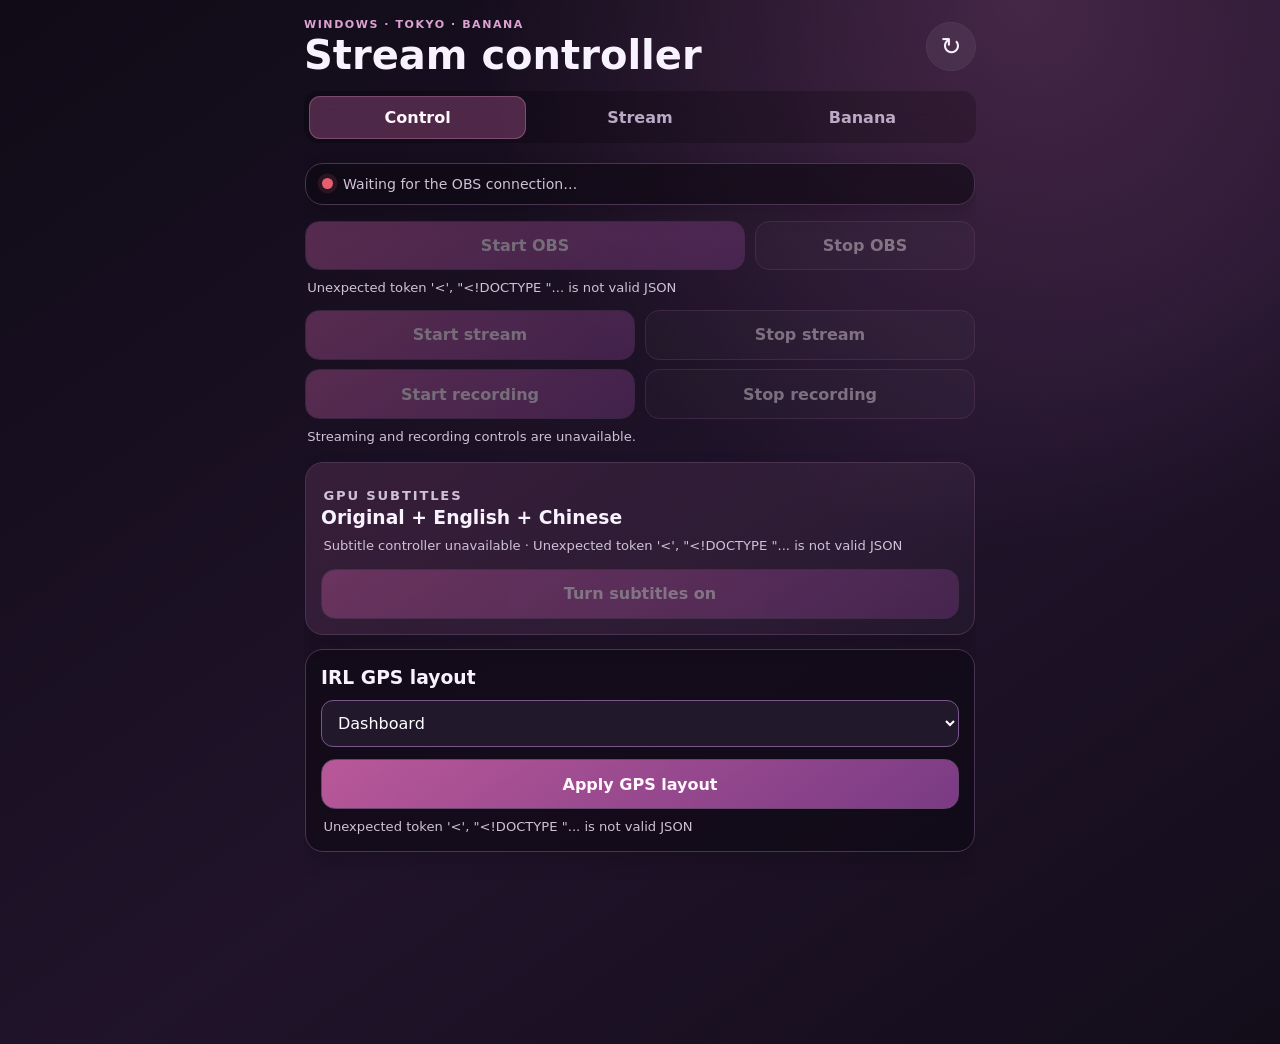
==== internal/obscontrol/index.html @ f5dab6d2 "Restore phone OBS controller for Windows and recover subtitle capture failures" ====
<!doctype html>
<html lang="en">
<head>
  <meta charset="utf-8">
  <meta name="viewport" content="width=device-width,initial-scale=1,viewport-fit=cover">
  <meta name="theme-color" content="#17111f">
  <title>IRL Stream Controller</title>
  <style>:root { color-scheme: dark; font-family: Inter, ui-sans-serif, system-ui, -apple-system, sans-serif; background:#100b17; color:#f8f2ff; }
* { box-sizing:border-box; }
body { margin:0; min-height:100vh; min-height:100dvh; background:radial-gradient(circle at 80% 0%,rgba(221,118,196,.22),transparent 34rem),linear-gradient(145deg,#100b17,#20132a 58%,#130d1a); }
button { font:inherit; }
main { width:min(100%,44rem); margin:0 auto; padding:max(1.1rem,env(safe-area-inset-top)) 1rem max(1.5rem,env(safe-area-inset-bottom)); }
.topbar,.card-heading { display:flex; align-items:center; justify-content:space-between; gap:1rem; }
.eyebrow { margin:0 0 .3rem; color:#dca3d1; font-size:.69rem; font-weight:850; letter-spacing:.14em; }
h1 { margin:0; font-size:clamp(1.7rem,7vw,2.5rem); line-height:1; }
h2 { margin:.12rem 0 .35rem; font-size:1.17rem; }
h3 { margin:.1rem 0 .28rem; font-size:.95rem; }
.icon { width:3.1rem; height:3.1rem; flex:none; border:1px solid #513759; border-radius:50%; background:rgba(255,255,255,.06); color:#f8f2ff; font-size:1.55rem; }
.page-tabs { display:grid; grid-template-columns:repeat(3,1fr); gap:.3rem; margin:1rem 0 .35rem; padding:.3rem; border-radius:.9rem; background:rgba(0,0,0,.2); position:sticky; top:max(.25rem,env(safe-area-inset-top)); z-index:5; backdrop-filter:blur(12px); }
.page-tab { min-height:2.65rem; border:0; border-radius:.7rem; background:transparent; color:#bba9c5; font-weight:800; touch-action:manipulation; }
.page-tab.selected { background:rgba(223,111,184,.3); color:#fff7fc; box-shadow:inset 0 0 0 1px rgba(240,166,215,.28); }
.page-viewport { width:100%; overflow:hidden; touch-action:pan-y; }
.page-track { display:flex; align-items:flex-start; width:100%; transition:transform .22s ease; }
.control-page { flex:0 0 100%; min-width:0; padding:.05rem; }
.control-page[aria-hidden="true"] { visibility:hidden; }
.status,.card,.monitor-card { border:1px solid #4a3451; border-radius:1.12rem; background:rgba(12,8,17,.6); box-shadow:0 .55rem 1.25rem rgba(0,0,0,.16); }
.status { display:flex; align-items:center; gap:.65rem; margin:.8rem 0 1rem; padding:.75rem 1rem; color:#cfc2d6; font-size:.88rem; }
.dot,.path-dot,.mini-dot { display:inline-block; flex:none; border-radius:50%; background:#e85e71; box-shadow:0 0 0 .28rem rgba(232,94,113,.13); }
.dot { width:.68rem; height:.68rem; }.path-dot { width:.9rem; height:.9rem; }.mini-dot { width:.63rem; height:.63rem; }
.dot.online,.path-dot.online,.mini-dot.online { background:#58d596; box-shadow:0 0 0 .28rem rgba(88,213,150,.13); }
.dot.unknown,.path-dot.unknown,.mini-dot.unknown { background:#8f8198; box-shadow:0 0 0 .28rem rgba(143,129,152,.12); }
.obs-controls { margin:0 0 1rem; }
.obs-actions { display:grid; grid-template-columns:2fr 1fr; gap:.6rem; }
.output-actions { display:grid; grid-template-columns:1fr 1fr; gap:.6rem; margin-top:.8rem; }
.action-button,.recovery-actions button { min-height:3.1rem; padding:.7rem .9rem; border:1px solid #69466f; border-radius:.88rem; color:#fff7fc; font-weight:800; touch-action:manipulation; }
.action-button.start { background:linear-gradient(145deg,#b95899,#793b84); }
.action-button.quiet,.recovery-actions button { background:rgba(255,255,255,.055); }
.action-button:disabled,.recovery-actions button:disabled { opacity:.4; }
.obs-controls p,.card p,.monitor-card p { color:#cfc2d6; font-size:.82rem; line-height:1.4; margin:.55rem .15rem 0; }
.obs-controls p:empty,#recovery-result:empty { display:none; }
.card { margin:0 0 .9rem; padding:.95rem; overflow:hidden; }
.subtitle-card { display:grid; gap:.85rem; background:linear-gradient(145deg,rgba(223,111,184,.15),rgba(255,255,255,.025)); }
.speedify-card { display:grid; gap:.85rem; background:linear-gradient(145deg,rgba(72,168,223,.14),rgba(255,255,255,.025)); }
.subtitle-mode { display:grid; grid-template-columns:1fr 1fr; gap:.45rem; padding:.28rem; border-radius:.86rem; background:rgba(0,0,0,.2); }
.subtitle-mode button { min-height:2.6rem; border:0; border-radius:.68rem; background:transparent; color:#bba9c5; font-weight:800; }
.subtitle-mode button.selected { background:rgba(223,111,184,.3); color:#fff7fc; box-shadow:inset 0 0 0 1px rgba(240,166,215,.28); }
.scenes { display:grid; grid-template-columns:repeat(2,minmax(0,1fr)); gap:.7rem; }
.scene { min-height:5.8rem; padding:.9rem; border:1px solid #4a3451; border-radius:1.08rem; background:linear-gradient(145deg,rgba(255,255,255,.08),rgba(255,255,255,.025)); color:#f8f2ff; text-align:left; box-shadow:0 .45rem 1.1rem rgba(0,0,0,.16); touch-action:manipulation; }
.scene:active { transform:scale(.975); }.scene span { display:block; font-size:.95rem; font-weight:750; line-height:1.2; overflow-wrap:anywhere; }.scene small { display:block; margin-top:.5rem; color:#ae9bb8; font-size:.7rem; }
.scene.current { border-color:#f0a6d7; background:linear-gradient(145deg,rgba(223,111,184,.38),rgba(117,67,136,.2)); }.scene.current small { color:#ffd9f2; }.scene[disabled] { opacity:.55; }
.stream-page,.banana-page { padding-top:.8rem; }
.card-heading small { color:#ae9bb8; font-size:.7rem; text-align:right; }
.platform-grid { display:grid; grid-template-columns:repeat(3,1fr); gap:.5rem; margin-top:.8rem; }
.platform-card { display:grid; grid-template-columns:auto 1fr; align-items:center; gap:.55rem; min-width:0; padding:.72rem .65rem; border:1px solid #3a293f; border-radius:.9rem; background:rgba(255,255,255,.025); }
.platform-card strong { font-size:.82rem; overflow:hidden; text-overflow:ellipsis; }.platform-card small { grid-column:2; margin-top:-.35rem; color:#ae9bb8; font-size:.66rem; }
.platform-card.twitch { border-top-color:#9146ff; }.platform-card.kick { border-top-color:#53fc18; }.platform-card.youtube { border-top-color:#ff284f; }
.path-ribbon { display:grid; grid-template-columns:1fr auto 1fr auto 1fr; align-items:center; gap:.25rem; margin-top:.75rem; padding:.66rem .75rem; border-radius:.82rem; background:rgba(0,0,0,.18); color:#8f8198; }
.path-ribbon div { display:flex; justify-content:center; align-items:center; gap:.42rem; color:#cfc2d6; }.path-ribbon small { font-size:.66rem; }
.state-pill { flex:none; padding:.3rem .55rem; border:1px solid #58405f; border-radius:999px; color:#cfc2d6; background:rgba(255,255,255,.05); font-size:.67rem; font-weight:800; }
.state-pill.online { color:#a5f3cd; border-color:#376d56; background:rgba(88,213,150,.12); }
.viewer-shell { position:relative; width:100%; aspect-ratio:16/9; margin-top:.75rem; overflow:hidden; border:1px solid #3a293f; border-radius:.85rem; background:#09070c; }
.viewer-shell iframe { width:100%; height:100%; border:0; background:#09070c; }.card-note { color:#ae9bb8!important; font-size:.73rem!important; }
.phone-chat { padding:0; }.phone-chat .card-heading { padding:.85rem .95rem .55rem; }.chat-feed { max-height:24rem; overflow-y:auto; padding:0 .75rem .75rem; overscroll-behavior:contain; }
.chat-feed>p { margin:0; padding:1.15rem; color:#ae9bb8; text-align:center; }.chat-message { padding:.7rem .2rem; border-top:1px solid #3a293f; }.chat-identity { display:flex; align-items:center; gap:.5rem; min-width:0; }.chat-identity strong { overflow:hidden; font-size:.84rem; text-overflow:ellipsis; white-space:nowrap; }
.chat-platform { flex:none; padding:.16rem .36rem; border-radius:.34rem; background:#596477; color:white; font-size:.55rem; font-weight:900; text-transform:uppercase; }.chat-platform.twitch { background:#9146ff; }.chat-platform.kick { background:#53fc18; color:#081008; }.chat-platform.youtube { background:#ff0033; }.chat-message p { margin:.32rem 0 0; font-size:.81rem; overflow-wrap:anywhere; }
.monitor-grid { display:grid; grid-template-columns:1fr 1fr; gap:.65rem; margin-bottom:.9rem; }
.monitor-card { display:grid; grid-template-columns:auto 1fr; align-items:start; gap:.75rem; min-width:0; padding:.85rem; }.monitor-card .path-dot { margin-top:.2rem; }.monitor-card .eyebrow { font-size:.58rem; }.monitor-card p:not(.eyebrow) { margin:0; color:#ae9bb8; font-size:.72rem; overflow-wrap:anywhere; }
.recovery-card { display:grid; gap:.8rem; }.recovery-actions { display:grid; grid-template-columns:1fr 1fr; gap:.55rem; }.recovery-actions button { min-height:2.8rem; font-size:.76rem; }
@media (min-width:38rem) { .scenes { grid-template-columns:repeat(3,minmax(0,1fr)); } }
@media (max-width:23rem) { main { padding-left:.65rem; padding-right:.65rem; }.platform-card { grid-template-columns:1fr; text-align:center; }.platform-card .path-dot { margin:auto; }.platform-card small { grid-column:1; margin:0; }.monitor-grid { grid-template-columns:1fr; } }
@media (prefers-reduced-motion:reduce) { .page-track { transition:none; } }

[hidden]{display:none!important}.login{margin:16px}.login input{width:100%;padding:12px;box-sizing:border-box;background:#21182b;color:#fff;border:1px solid #79568c;border-radius:12px}.feed-placeholder{display:grid;place-items:center;min-height:180px;color:#bba9c5}.topbar{flex-wrap:wrap}.disconnect{font:inherit;font-size:12px;padding:8px;border-radius:12px;border:1px solid #79568c;background:#38233e;color:#efdfef;margin-left:auto}.gps-card select{display:block;width:100%;margin:12px 0;padding:12px;border-radius:12px;border:1px solid #79568c;background:#21182b;color:#fff;font:inherit}.gps-card button{width:100%}</style>
</head>
<body>
  <main>
    <header class="topbar">
      <div><p class="eyebrow">WINDOWS · TOKYO · BANANA</p><h1>Stream controller</h1></div>
      <button id="refresh" class="icon" type="button" aria-label="Refresh current page">↻</button>
    </header>
    <nav class="page-tabs" aria-label="Controller pages">
      <button class="page-tab selected" data-page="controls" type="button" aria-current="page">Control</button>
      <button class="page-tab" data-page="stream" type="button">Stream</button>
      <button class="page-tab" data-page="banana" type="button">Banana</button>
    </nav>
    <div id="page-viewport" class="page-viewport">
      <div id="page-track" class="page-track">
        <section class="control-page" data-page-panel="controls" aria-label="OBS controls">
          <section class="status" aria-live="polite"><span id="dot" class="dot"></span><span id="status">Connecting…</span></section>
          <section class="obs-controls" aria-label="OBS application">
            <div class="obs-actions">
              <button id="obs-start" class="action-button start" type="button" disabled>Start OBS</button>
              <button id="obs-stop" class="action-button quiet" type="button" disabled>Stop OBS</button>
            </div>
            <p id="obs-state" aria-live="polite">Checking OBS…</p><p id="obs-action-result" role="status"></p>
            <div class="output-actions" aria-label="Streaming and recording">
              <button id="stream-start" class="action-button start" type="button" disabled>Start stream</button>
              <button id="stream-stop" class="action-button quiet" type="button" disabled>Stop stream</button>
              <button id="record-start" class="action-button start" type="button" disabled>Start recording</button>
              <button id="record-stop" class="action-button quiet" type="button" disabled>Stop recording</button>
            </div>
            <p id="output-state" aria-live="polite">Start OBS to control streaming and recording.</p><p id="output-action-result" role="status"></p>
          </section>
          <section class="card subtitle-card" aria-labelledby="subtitle-title">
            <div><p class="eyebrow">GPU SUBTITLES</p><h2 id="subtitle-title">Original + English + Chinese</h2><p id="subtitle-status">Checking subtitle worker…</p></div>

            <button id="subtitle-toggle" class="action-button start" type="button">Turn subtitles on</button>
          </section>
          <section class="card gps-card"><h2>IRL GPS layout</h2><select id="gps-layout"><option>Dashboard</option><option>Minimal</option><option>Full</option><option>Off</option></select><button id="gps-apply" class="action-button start">Apply GPS layout</button><p id="gps-status"></p></section>
          <section id="scenes" class="scenes" aria-label="OBS scenes"></section>
        </section>

        <section class="control-page stream-page" data-page-panel="stream" aria-label="Stream information and chat" aria-hidden="true">
          <section class="card stream-overview" aria-labelledby="platform-title">
            <header class="card-heading">
              <div><p class="eyebrow">TOKYO OUTPUTS</p><h2 id="platform-title">Platform relays</h2></div><small id="stream-updated">Checking…</small>
            </header>
            <div class="platform-grid">
              <div class="platform-card twitch"><span id="platform-twitch-dot" class="path-dot"></span><strong>Twitch</strong><small id="platform-twitch-state">Unknown</small></div>
              <div class="platform-card kick"><span id="platform-kick-dot" class="path-dot"></span><strong>Kick</strong><small id="platform-kick-state">Unknown</small></div>
              <div class="platform-card youtube"><span id="platform-youtube-dot" class="path-dot"></span><strong>YouTube</strong><small id="platform-youtube-state">Unknown</small></div>
            </div>
            <div class="path-ribbon" aria-label="Essential stream path">
              <div><span id="path-camera-dot" class="mini-dot"></span><small>Camera</small></div><span>›</span>
              <div><span id="path-bond-dot" class="mini-dot"></span><small>Bond</small></div><span>›</span>
              <div><span id="path-tokyo-dot" class="mini-dot"></span><small>Tokyo</small></div>
            </div>
          </section>
          <section class="card viewer-card" aria-labelledby="viewer-title">
            <header class="card-heading">
              <div><p class="eyebrow">TOKYO RETURN VIEW</p><h2 id="viewer-title">What Tokyo receives</h2></div><span id="viewer-state" class="state-pill">Not ready yet</span>
            </header>
            <div class="viewer-shell feed-placeholder">Live feed — not ready yet</div></section>
          <section class="card phone-chat" aria-labelledby="chat-title">
            <header class="card-heading"><div><p class="eyebrow">STREAMCHAT</p><h2 id="chat-title">Live chat</h2></div><small id="chat-status">Connecting…</small></header>
            <div id="chat-feed" class="chat-feed" aria-live="polite"><p id="chat-placeholder">Waiting for chat…</p></div>
          </section>
        </section>

        <section class="control-page banana-page" data-page-panel="banana" aria-label="Banana IRL router" aria-hidden="true">
          <section class="card banana-summary">
            <header class="card-heading"><div><p class="eyebrow">FIELD ROUTER</p><h2>Banana IRL</h2></div><span id="banana-overall" class="state-pill">Checking</span></header>
            <p id="banana-summary-text" class="card-note">Looking for the router over WireGuard…</p>
          </section>
          <section class="monitor-grid" aria-label="Banana path details">
            <article class="monitor-card"><span id="banana-camera-dot" class="path-dot"></span><div><p class="eyebrow">CAMERA</p><h3>GoPro input</h3><p id="banana-camera-state">Unknown</p></div></article>
            <article class="monitor-card"><span id="banana-redmi-dot" class="path-dot"></span><div><p class="eyebrow">SIM 1 · CHUNGHWA</p><h3>Redmi hotspot</h3><p id="banana-redmi-state">Unknown</p></div></article>
            <article class="monitor-card"><span id="banana-ryoko-dot" class="path-dot"></span><div><p class="eyebrow">SIM 2 · TAIWAN MOBILE</p><h3>Ryoko modem</h3><p id="banana-ryoko-state">Unknown</p></div></article>
            <article class="monitor-card"><span id="banana-speedify-dot" class="path-dot"></span><div><p class="eyebrow">BONDED PATH</p><h3>Speedify</h3><p id="banana-speedify-state">Unknown</p></div></article>
            <article class="monitor-card"><span id="banana-wireguard-dot" class="path-dot"></span><div><p class="eyebrow">PRIVATE TUNNEL</p><h3>WireGuard</h3><p id="banana-wireguard-state">Unknown</p></div></article>
            <article class="monitor-card"><span id="banana-tokyo-dot" class="path-dot"></span><div><p class="eyebrow">RECEIVER</p><h3>Tokyo path</h3><p id="banana-tokyo-state">Unknown</p></div></article>
          </section>
          <section class="card recovery-card" aria-labelledby="recovery-title">
            <div><p class="eyebrow">BOUNDED RECOVERY</p><h2 id="recovery-title">Safe actions</h2><p class="card-note">These actions repair one path component. They do not reboot the router or start a stream.</p></div>
            <div class="recovery-actions">
              <button data-recovery="refresh-links" type="button">Refresh links</button><button data-recovery="restart-speedify" type="button">Restart Speedify</button>
              <button data-recovery="restart-wireguard" type="button">Restart WireGuard</button><button data-recovery="reapply-routing" type="button">Reapply routing</button>
            </div>
            <p id="recovery-result" role="status"></p>
          </section>
        </section>
      </div>
    </div>
  </main>
  <template id="scene-template"><button class="scene" type="button"><span></span><small>Tap to switch</small></button></template>
  <script>async function controllerFetch(path, options={}) {
 return fetch('/obs/phone'+path, {...options,headers:{...options.headers,'X-OBS-Control':'1'},cache:'no-store'});
}
const $ = selector => document.querySelector(selector);
const scenesElement = $('#scenes');
const statusElement = $('#status');
const dotElement = $('#dot');
const template = $('#scene-template');
const refreshButton = $('#refresh');
const subtitleStatus = $('#subtitle-status');
const subtitleToggle = $('#subtitle-toggle');
const subtitleModes = [...document.querySelectorAll('[data-mode]')];
const speedifyStatus = $('#speedify-status');
const speedifyToggle = $('#speedify-toggle');
const obsStart = $('#obs-start');
const obsStop = $('#obs-stop');
const obsState = $('#obs-state');
const obsResult = $('#obs-action-result');
const streamStart = $('#stream-start');
const streamStop = $('#stream-stop');
const recordStart = $('#record-start');
const recordStop = $('#record-stop');
const outputState = $('#output-state');
const outputResult = $('#output-action-result');
const chatFeed = $('#chat-feed');
const chatStatus = $('#chat-status');
const chatPlaceholder = $('#chat-placeholder');
const pageViewport = $('#page-viewport');
const pageTrack = $('#page-track');
const pageTabs = [...document.querySelectorAll('[data-page]')];
const pagePanels = [...document.querySelectorAll('[data-page-panel]')];

const viewerState = $('#viewer-state');
const recoveryButtons = [...document.querySelectorAll('[data-recovery]')];
const pageOrder = ['controls', 'stream', 'banana'];
let activePage = 'controls';
let swipeStartX = 0;
let swipeStartY = 0;
let switching = false;
let changingSubtitles = false;
let changingSpeedify = false;
let speedifyConnected = false;
let subtitleState = 'idle';
let changingOBS = false;
let obsProcessState = 'unknown';
let changingOutput = false;
let streamLoading = false;
let bananaLoading = false;
let chatLoading = false;
let renderedChatSignature = null;

function setLiveDot(element, online, unknown = false) {
  element.classList.toggle('online', online === true);
  element.classList.toggle('unknown', unknown);
}

function friendlyState(value) {
  const text = String(value || 'unknown').replaceAll('_', ' ');
  return text.charAt(0).toUpperCase() + text.slice(1);
}

function selectPage(page) {
  const index = pageOrder.indexOf(page);
  if (index < 0) return;
  activePage = page;
  pageTrack.style.transform = `translateX(-${index * 100}%)`;
  for (const tab of pageTabs) {
    const selected = tab.dataset.page === page;
    tab.classList.toggle('selected', selected);
    if (selected) tab.setAttribute('aria-current', 'page'); else tab.removeAttribute('aria-current');
  }
  for (const panel of pagePanels) panel.setAttribute('aria-hidden', String(panel.dataset.pagePanel !== page));
  if (page === 'stream') {
    loadStreamStatus();
    loadChat();

  }
  if (page === 'banana') loadBananaStatus();
}

function renderChat(messages) {
  const visible = (Array.isArray(messages) ? messages : [])
    .filter(message => message && message.id && !['moderation', 'system'].includes(message.event_type))
    .filter(message => !['botrix', 'kickbot'].includes((message.author_display_name || '').trim().toLowerCase()))
    .slice(0, 30).reverse();
  const signature = visible.map(message => message.id).join('\n');
  if (signature === renderedChatSignature) return;
  renderedChatSignature = signature;
  if (!visible.length) {
    chatFeed.replaceChildren(chatPlaceholder);
    chatPlaceholder.textContent = 'Waiting for the first message.';
    chatStatus.textContent = 'Connected';
    return;
  }
  const fragment = document.createDocumentFragment();
  for (const message of visible) {
    const row = document.createElement('article');
    const identity = document.createElement('div');
    const platform = document.createElement('span');
    const author = document.createElement('strong');
    const text = document.createElement('p');
    row.className = 'chat-message'; identity.className = 'chat-identity';
    platform.className = `chat-platform ${message.platform || 'chat'}`;
    platform.textContent = message.platform || 'chat';
    author.textContent = message.author_display_name || 'Someone';
    text.textContent = message.text || '';
    identity.append(platform, author); row.append(identity, text); fragment.append(row);
  }
  chatFeed.replaceChildren(fragment); chatFeed.scrollTop = chatFeed.scrollHeight;
  chatStatus.textContent = `${visible.length} recent`;
}

async function loadChat() {
  if (chatLoading || document.hidden || activePage !== 'stream') return;
  chatLoading = true;
  try {
    const response = await controllerFetch('/api/chat', { cache: 'no-store' });
    const data = await response.json();
    if (!response.ok) throw new Error(data.error || 'Chat unavailable');
    renderChat(data.recent_chat);
  } catch (error) {
    chatStatus.textContent = 'Unavailable';
    if (!renderedChatSignature) chatPlaceholder.textContent = error.message;
  } finally { chatLoading = false; }
}

function updatePlatform(name, status) {
  const dot = $(`#platform-${name}-dot`);
  const label = $(`#platform-${name}-state`);
  setLiveDot(dot, status?.online, !status || status.state === 'unknown');
  if (!status || status.state === 'unknown') label.textContent = 'Unknown';
  else if (!status.enabled) label.textContent = 'Disabled';
  else label.textContent = status.online ? 'Sending' : friendlyState(status.state);
}

async function loadStreamStatus() {
  if (streamLoading || document.hidden || activePage !== 'stream') return;
  streamLoading = true;
  try {
    const [streamResponse, bananaResponse] = await Promise.all([
      controllerFetch('/api/monitor/stream', { cache: 'no-store' }),
      controllerFetch('/api/monitor/banana', { cache: 'no-store' }),
    ]);
    const stream = await streamResponse.json();
    const banana = await bananaResponse.json();
    for (const name of ['twitch', 'kick', 'youtube']) updatePlatform(name, stream.platforms?.[name]);
    const status = banana.status;
    setLiveDot($('#path-camera-dot'), status?.camera?.online, !banana.reachable);
    setLiveDot($('#path-bond-dot'), status?.speedify?.online, !banana.reachable);
    setLiveDot($('#path-tokyo-dot'), stream.tokyo_input_ready, !stream.tokyo_reachable);
    viewerState.textContent = 'Not ready yet';

    $('#stream-updated').textContent = `Updated ${new Date().toLocaleTimeString([], {hour:'2-digit', minute:'2-digit', second:'2-digit'})}`;
  } catch (error) {
    for (const name of ['twitch', 'kick', 'youtube']) updatePlatform(name, null);
    $('#stream-updated').textContent = 'Unavailable';

  } finally { streamLoading = false; }
}

function updateBananaItem(name, item) {
  const dot = $(`#banana-${name}-dot`);
  const label = $(`#banana-${name}-state`);
  setLiveDot(dot, item?.online, !item);
  if (!item) { label.textContent = 'No data'; return; }
  const details = [friendlyState(item.state)];
  if (typeof item.signal_dbm === 'number') details.push(`${item.signal_dbm} dBm`);
  if (item.speedify) details.push('bonded');
  if (item.message) details.push(item.message);
  label.textContent = details.join(' · ');
}

async function loadBananaStatus() {
  if (bananaLoading || document.hidden || !['banana', 'stream'].includes(activePage)) return;
  bananaLoading = true;
  try {
    const response = await controllerFetch('/api/monitor/banana', { cache: 'no-store' });
    const data = await response.json();
    if (!data.reachable || !data.status) throw new Error(data.error || 'Banana is unavailable');
    const status = data.status;
    $('#banana-overall').textContent = 'Online'; $('#banana-overall').classList.add('online');
    const uptime = status.uptime_seconds ? ` · uptime ${Math.floor(status.uptime_seconds / 3600)}h ${Math.floor(status.uptime_seconds % 3600 / 60)}m` : '';
    $('#banana-summary-text').textContent = `${status.hostname || 'banana-irl'} is reachable over WireGuard${uptime}.`;
    updateBananaItem('camera', status.camera);
    updateBananaItem('redmi', status.links?.redmi);
    updateBananaItem('ryoko', status.links?.ryoko);
    updateBananaItem('speedify', status.speedify);
    updateBananaItem('wireguard', status.wireguard);
    updateBananaItem('tokyo', status.tokyo_receiver);
    for (const button of recoveryButtons) button.disabled = false;
  } catch (error) {
    $('#banana-overall').textContent = 'Offline'; $('#banana-overall').classList.remove('online');
    $('#banana-summary-text').textContent = error.message;
    for (const name of ['camera', 'redmi', 'ryoko', 'speedify', 'wireguard', 'tokyo']) updateBananaItem(name, null);
    for (const button of recoveryButtons) button.disabled = true;
  } finally { bananaLoading = false; }
}

async function recoverBanana(action) {
  const button = recoveryButtons.find(item => item.dataset.recovery === action);
  if (!button || button.disabled) return;
  if (!window.confirm(`${button.textContent}? This affects only the selected Banana IRL component.`)) return;
  for (const item of recoveryButtons) item.disabled = true;
  $('#recovery-result').textContent = `${button.textContent}…`;
  try {
    const response = await controllerFetch(`/api/monitor/banana/recover/${action}`, { method: 'POST', headers: {'X-OBS-Control': '1'} });
    const data = await response.json();
    if (!response.ok) throw new Error(data.error || 'Recovery failed');
    $('#recovery-result').textContent = data.message || 'Recovery requested.';
    setTimeout(loadBananaStatus, 1500);
  } catch (error) { $('#recovery-result').textContent = error.message; }
  finally { for (const item of recoveryButtons) item.disabled = false; }
}

async function loadOBSStatus() {
  try {
    const response = await controllerFetch('/api/obs', { cache: 'no-store' }); const data = await response.json();
    if (!response.ok) throw new Error(data.error || 'Status unavailable');
    obsProcessState = data.state; obsState.textContent = data.message;
    obsStart.disabled = changingOBS || data.state !== 'stopped'; obsStop.disabled = changingOBS || data.state !== 'running';
    if (data.state === 'running') await loadOutputStatus(); else disableOutputControls('Start OBS to control streaming and recording.');
  } catch (error) {
    obsState.textContent = error.message; obsStart.disabled = obsStop.disabled = true;
    disableOutputControls('Streaming and recording controls are unavailable.');
  }
}

function disableOutputControls(message) {
  for (const button of [streamStart, streamStop, recordStart, recordStop]) button.disabled = true;
  outputState.textContent = message;
}

async function loadOutputStatus() {
  if (changingOutput || obsProcessState !== 'running') return;
  try {
    const response = await controllerFetch('/api/outputs', { cache: 'no-store' }); const data = await response.json();
    if (!response.ok || !data.available) throw new Error(data.error || 'Output status unavailable');
    streamStart.disabled = data.streaming; streamStop.disabled = !data.streaming; recordStart.disabled = data.recording; recordStop.disabled = !data.recording;
    outputState.textContent = `${data.streaming ? 'Streaming is live' : 'Stream is off'} · ${data.recording ? (data.recording_paused ? 'Recording is paused' : 'Recording is active') : 'Recording is off'}`;
  } catch (error) { disableOutputControls(error.message); }
}

async function controlOutput(kind, action) {
  if (changingOutput || obsProcessState !== 'running') return;
  const label = kind === 'stream' ? 'stream' : 'recording';
  if (!window.confirm(`${action === 'start' ? 'Start' : 'Stop'} the ${label}?`)) return;
  changingOutput = true; for (const button of [streamStart, streamStop, recordStart, recordStop]) button.disabled = true;
  outputResult.textContent = `${action === 'start' ? 'Starting' : 'Stopping'} ${label}…`;
  try {
    const response = await controllerFetch(`/api/outputs/${kind}/${action}`, {method:'POST', headers:{'X-OBS-Control':'1'}}); const data = await response.json();
    if (!response.ok) throw new Error(data.error || 'OBS output action failed'); outputResult.textContent = data.message;
  } catch (error) { outputResult.textContent = error.message; }
  finally { changingOutput = false; await loadOutputStatus(); }
}

async function controlOBS(action) {
  if (changingOBS) return;
  if (action === 'stop' && !window.confirm('Close OBS on Windows? Active streaming or recording will block this.')) return;
  changingOBS = true; obsStart.disabled = obsStop.disabled = true;
  obsResult.textContent = action === 'start' ? 'Opening OBS…' : 'Checking outputs before closing…';
  try {
    const response = await controllerFetch(`/api/obs/${action}`, {method:'POST', headers:{'X-OBS-Control':'1'}}); const data = await response.json();
    if (!response.ok) throw new Error(data.error || 'OBS action failed'); obsResult.textContent = data.message;
  } catch (error) { obsResult.textContent = error.message; }
  finally { changingOBS = false; await loadOBSStatus(); await loadScenes(); }
}

function setStatus(text, online) { statusElement.textContent = text; dotElement.classList.toggle('online', online); }
async function loadScenes({quiet = false} = {}) {
  try {
    const response = await controllerFetch('/api/scenes', {cache:'no-store'}); const data = await response.json();
    if (!response.ok) throw new Error(data.detail || data.error || 'OBS unavailable');
    renderScenes(data.scenes, data.current); setStatus(`Live scene: ${data.current}`, true);
  } catch (error) {
    if (!quiet) scenesElement.replaceChildren();
    setStatus(obsProcessState === 'stopped' ? 'OBS is closed · ready to start' : 'Waiting for the OBS connection…', false);
  }
}

function renderScenes(scenes, current) {
  const fragment = document.createDocumentFragment();
  for (const name of scenes) {
    const button = template.content.firstElementChild.cloneNode(true); button.querySelector('span').textContent = name;
    button.classList.toggle('current', name === current); button.querySelector('small').textContent = name === current ? 'Currently live' : 'Tap to switch';
    button.addEventListener('click', () => switchScene(name)); fragment.append(button);
  }
  scenesElement.replaceChildren(fragment);
}

async function switchScene(name) {
  if (switching) return; switching = true;
  for (const button of scenesElement.querySelectorAll('button')) button.disabled = true; setStatus(`Switching to ${name}…`, true);
  try {
    const response = await controllerFetch(`/api/scenes/${encodeURIComponent(name)}`, {method:'POST'}); const data = await response.json();
    if (!response.ok) throw new Error(data.detail || data.error || 'switch failed'); await loadScenes();
  } catch (error) { setStatus(`Scene switch failed · ${error.message}`, false); }
  finally { switching = false; for (const button of scenesElement.querySelectorAll('button')) button.disabled = false; }
}

async function loadSubtitleStatus() {
  try {
    const response = await controllerFetch('/api/subtitles', {cache:'no-store'}); const data = await response.json();
    if (!response.ok) throw new Error(data.error || 'Subtitles unavailable');
    subtitleState = data.state || 'unknown'; const mode = data.mode || 'remote';
    subtitleStatus.textContent = `${mode === 'remote' ? 'VPS / RunPod' : 'This computer'} · ${data.message || subtitleState}`;
    const isOn = ['starting','running','stopping'].includes(subtitleState);
    subtitleToggle.textContent = isOn ? 'Turn subtitles off' : 'Turn subtitles on'; subtitleToggle.classList.toggle('quiet', isOn); subtitleToggle.classList.toggle('start', !isOn);
    subtitleToggle.disabled = changingSubtitles || subtitleState === 'stopping';
    for (const button of subtitleModes) { button.classList.toggle('selected', button.dataset.mode === mode); button.disabled = changingSubtitles || (button.dataset.mode === 'local' && !data.local_available); }
  } catch (error) {
    subtitleStatus.textContent = `Subtitle controller unavailable · ${error.message}`; subtitleToggle.disabled = true;
    for (const button of subtitleModes) button.disabled = true;
  }
}

async function changeSubtitles(action) {
  if (changingSubtitles) return; changingSubtitles = true; subtitleToggle.disabled = true;
  subtitleStatus.textContent = action === 'start' ? 'Starting GPU worker…' : 'Stopping and deleting GPU worker…';
  try {
    const response = await controllerFetch(`/api/subtitles/${action}`, {method:'POST'}); const data = await response.json();
    if (!response.ok) throw new Error(data.error || `${action} failed`);
  } catch (error) { subtitleStatus.textContent = `Subtitle ${action} failed · ${error.message}`; }
  finally { changingSubtitles = false; await loadSubtitleStatus(); }
}

async function selectSubtitleMode(mode) {
  if (changingSubtitles) return; changingSubtitles = true; subtitleStatus.textContent = `Selecting ${mode} subtitles…`;
  try {
    const response = await controllerFetch(`/api/subtitles/mode/${mode}`, {method:'POST'}); const data = await response.json();
    if (!response.ok) throw new Error(data.error || 'mode change failed');
  } catch (error) { subtitleStatus.textContent = `Subtitle mode change failed · ${error.message}`; }
  finally { changingSubtitles = false; await loadSubtitleStatus(); }
}

obsStart.addEventListener('click', () => controlOBS('start')); obsStop.addEventListener('click', () => controlOBS('stop'));
streamStart.addEventListener('click', () => controlOutput('stream','start')); streamStop.addEventListener('click', () => controlOutput('stream','stop'));
recordStart.addEventListener('click', () => controlOutput('record','start')); recordStop.addEventListener('click', () => controlOutput('record','stop'));
subtitleToggle.addEventListener('click', () => changeSubtitles(['starting','running','stopping'].includes(subtitleState) ? 'stop' : 'start'));

for (const button of subtitleModes) button.addEventListener('click', () => selectSubtitleMode(button.dataset.mode));
for (const button of recoveryButtons) button.addEventListener('click', () => recoverBanana(button.dataset.recovery));
for (const tab of pageTabs) tab.addEventListener('click', () => selectPage(tab.dataset.page));
refreshButton.addEventListener('click', () => {
  if (activePage === 'controls') { loadOBSStatus(); loadScenes(); loadSubtitleStatus();  }
  if (activePage === 'stream') { loadStreamStatus(); loadChat(); }
  if (activePage === 'banana') loadBananaStatus();
});
pageViewport.addEventListener('touchstart', event => { swipeStartX = event.changedTouches[0].clientX; swipeStartY = event.changedTouches[0].clientY; }, {passive:true});
pageViewport.addEventListener('touchend', event => {
  const dx = event.changedTouches[0].clientX - swipeStartX; const dy = event.changedTouches[0].clientY - swipeStartY;
  if (Math.abs(dx) < 55 || Math.abs(dx) <= Math.abs(dy)) return;
  const next = Math.max(0, Math.min(pageOrder.length - 1, pageOrder.indexOf(activePage) + (dx < 0 ? 1 : -1)));
  selectPage(pageOrder[next]);
}, {passive:true});

setInterval(() => { if (!changingOBS && !document.hidden && activePage === 'controls') loadOBSStatus(); }, 2500);
setInterval(() => { if (!switching && !document.hidden && activePage === 'controls') loadScenes({quiet:true}); }, 2500);
setInterval(() => { if (!changingSubtitles && !document.hidden && activePage === 'controls') loadSubtitleStatus(); }, 5000);
setInterval(loadStreamStatus, 3000); setInterval(loadBananaStatus, 4000); setInterval(loadChat, 1200);
async function loadGPS(){try{const r=await controllerFetch('/gps');const d=await r.json();$('#gps-layout').value=d.gps||'Dashboard';$('#gps-status').textContent=d.irl_live?'IRL input live':'IRL input offline';}catch(e){$('#gps-status').textContent=e.message;}}
$('#gps-apply').onclick=async()=>{try{const r=await controllerFetch('/gps/'+$('#gps-layout').value,{method:'POST'});if(!r.ok)throw Error('GPS change failed');await loadGPS();}catch(e){$('#gps-status').textContent=e.message;}};

loadScenes();loadOBSStatus();loadSubtitleStatus();loadGPS();
</script>
</body>
</html>
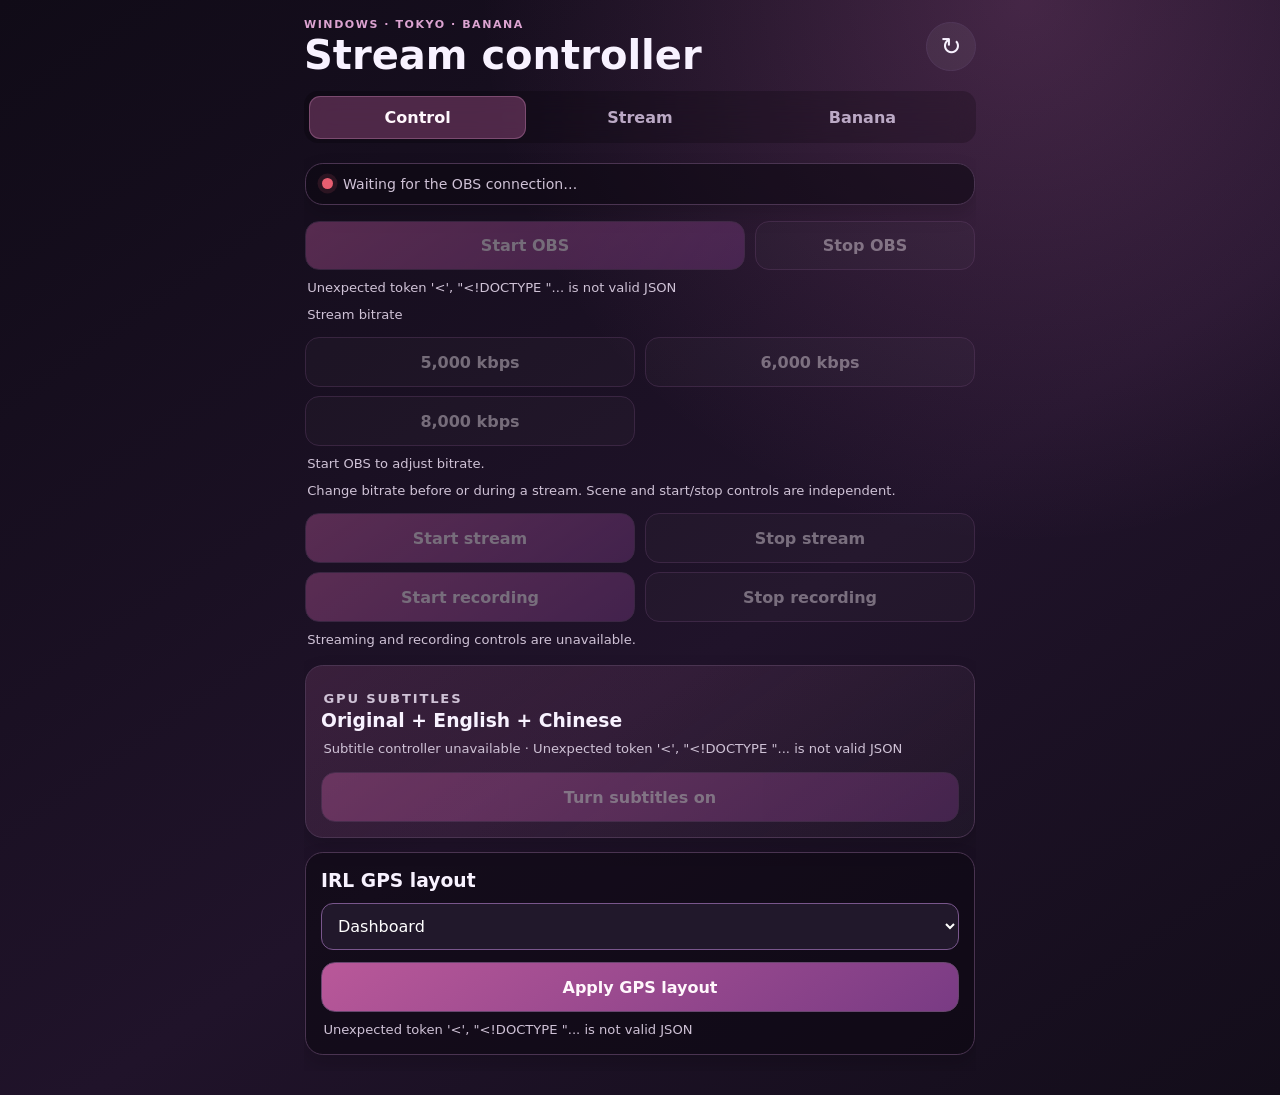
==== commit aeec2e0d: "Add live bitrate controls, private Twitch preview and IRL recovery" ====
--- a/internal/obscontrol/index.html
+++ b/internal/obscontrol/index.html
@@ -59,7 +59,10 @@
 .state-pill { flex:none; padding:.3rem .55rem; border:1px solid #58405f; border-radius:999px; color:#cfc2d6; background:rgba(255,255,255,.05); font-size:.67rem; font-weight:800; }
 .state-pill.online { color:#a5f3cd; border-color:#376d56; background:rgba(88,213,150,.12); }
 .viewer-shell { position:relative; width:100%; aspect-ratio:16/9; margin-top:.75rem; overflow:hidden; border:1px solid #3a293f; border-radius:.85rem; background:#09070c; }
-.viewer-shell iframe { width:100%; height:100%; border:0; background:#09070c; }.card-note { color:#ae9bb8!important; font-size:.73rem!important; }
+.viewer-shell { min-height:300px; overflow:auto; }
+#viewer-toggle { min-height:44px; padding:.65rem 1rem; border:1px solid #79568c; border-radius:.7rem; background:#38233e; color:#efdfef; font:inherit; }
+#viewer-toggle[aria-expanded="true"] { border-color:#f0a6d7; background:rgba(223,111,184,.3); }
+.viewer-shell iframe { min-width:400px; min-height:300px; width:100%; height:100%; border:0; background:#09070c; }.card-note { color:#ae9bb8!important; font-size:.73rem!important; }
 .phone-chat { padding:0; }.phone-chat .card-heading { padding:.85rem .95rem .55rem; }.chat-feed { max-height:24rem; overflow-y:auto; padding:0 .75rem .75rem; overscroll-behavior:contain; }
 .chat-feed>p { margin:0; padding:1.15rem; color:#ae9bb8; text-align:center; }.chat-message { padding:.7rem .2rem; border-top:1px solid #3a293f; }.chat-identity { display:flex; align-items:center; gap:.5rem; min-width:0; }.chat-identity strong { overflow:hidden; font-size:.84rem; text-overflow:ellipsis; white-space:nowrap; }
 .chat-platform { flex:none; padding:.16rem .36rem; border-radius:.34rem; background:#596477; color:white; font-size:.55rem; font-weight:900; text-transform:uppercase; }.chat-platform.twitch { background:#9146ff; }.chat-platform.kick { background:#53fc18; color:#081008; }.chat-platform.youtube { background:#ff0033; }.chat-message p { margin:.32rem 0 0; font-size:.81rem; overflow-wrap:anywhere; }
@@ -70,7 +73,8 @@
 @media (max-width:23rem) { main { padding-left:.65rem; padding-right:.65rem; }.platform-card { grid-template-columns:1fr; text-align:center; }.platform-card .path-dot { margin:auto; }.platform-card small { grid-column:1; margin:0; }.monitor-grid { grid-template-columns:1fr; } }
 @media (prefers-reduced-motion:reduce) { .page-track { transition:none; } }
 
-[hidden]{display:none!important}.login{margin:16px}.login input{width:100%;padding:12px;box-sizing:border-box;background:#21182b;color:#fff;border:1px solid #79568c;border-radius:12px}.feed-placeholder{display:grid;place-items:center;min-height:180px;color:#bba9c5}.topbar{flex-wrap:wrap}.disconnect{font:inherit;font-size:12px;padding:8px;border-radius:12px;border:1px solid #79568c;background:#38233e;color:#efdfef;margin-left:auto}.gps-card select{display:block;width:100%;margin:12px 0;padding:12px;border-radius:12px;border:1px solid #79568c;background:#21182b;color:#fff;font:inherit}.gps-card button{width:100%}</style>
+[hidden]{display:none!important}.login{margin:16px}.login input{width:100%;padding:12px;box-sizing:border-box;background:#21182b;color:#fff;border:1px solid #79568c;border-radius:12px}.feed-placeholder{display:grid;place-items:center;min-height:180px;color:#bba9c5}.topbar{flex-wrap:wrap}.disconnect{font:inherit;font-size:12px;padding:8px;border-radius:12px;border:1px solid #79568c;background:#38233e;color:#efdfef;margin-left:auto}.gps-card select{display:block;width:100%;margin:12px 0;padding:12px;border-radius:12px;border:1px solid #79568c;background:#21182b;color:#fff;font:inherit}.gps-card button{width:100%}.bitrate-button[aria-pressed="true"] { border-color:#f0a6d7; background:linear-gradient(145deg,rgba(223,111,184,.38),rgba(117,67,136,.2)); color:#fff7fc; }
+</style>
 </head>
 <body>
   <main>
@@ -93,6 +97,14 @@
               <button id="obs-stop" class="action-button quiet" type="button" disabled>Stop OBS</button>
             </div>
             <p id="obs-state" aria-live="polite">Checking OBS…</p><p id="obs-action-result" role="status"></p>
+            <p>Stream bitrate</p>
+            <div class="output-actions" aria-label="Stream bitrate">
+              <button class="action-button quiet bitrate-button" data-kbps="5000" type="button" aria-pressed="false" disabled>5,000 kbps</button>
+              <button class="action-button quiet bitrate-button" data-kbps="6000" type="button" aria-pressed="false" disabled>6,000 kbps</button>
+              <button class="action-button quiet bitrate-button" data-kbps="8000" type="button" aria-pressed="false" disabled>8,000 kbps</button>
+            </div>
+            <p id="bitrate-status" role="status">Start OBS to adjust bitrate.</p>
+            <p>Change bitrate before or during a stream. Scene and start/stop controls are independent.</p>
             <div class="output-actions" aria-label="Streaming and recording">
               <button id="stream-start" class="action-button start" type="button" disabled>Start stream</button>
               <button id="stream-stop" class="action-button quiet" type="button" disabled>Stop stream</button>
@@ -128,9 +140,12 @@
           </section>
           <section class="card viewer-card" aria-labelledby="viewer-title">
             <header class="card-heading">
-              <div><p class="eyebrow">TOKYO RETURN VIEW</p><h2 id="viewer-title">What Tokyo receives</h2></div><span id="viewer-state" class="state-pill">Not ready yet</span>
+              <div><p class="eyebrow">TWITCH</p><h2 id="viewer-title">What viewers see</h2></div><span id="viewer-state" class="state-pill">Closed</span>
             </header>
-            <div class="viewer-shell feed-placeholder">Live feed — not ready yet</div></section>
+            <button id="viewer-toggle" type="button" aria-expanded="false" aria-controls="viewer-shell">Open Twitch viewer</button>
+            <p class="card-note" id="viewer-note">Muted on opening. Twitch playback has a delay. Closing stops video downloads.</p>
+            <a href="https://www.twitch.tv/sleepymario" target="_blank" rel="noopener noreferrer">Open on Twitch ↗</a>
+            <div id="viewer-shell" class="viewer-shell" hidden></div></section>
           <section class="card phone-chat" aria-labelledby="chat-title">
             <header class="card-heading"><div><p class="eyebrow">STREAMCHAT</p><h2 id="chat-title">Live chat</h2></div><small id="chat-status">Connecting…</small></header>
             <div id="chat-feed" class="chat-feed" aria-live="polite"><p id="chat-placeholder">Waiting for chat…</p></div>
@@ -181,6 +196,8 @@
 const obsStop = $('#obs-stop');
 const obsState = $('#obs-state');
 const obsResult = $('#obs-action-result');
+const bitrateButtons = [...document.querySelectorAll('.bitrate-button')];
+let changingBitrate = false;
 const streamStart = $('#stream-start');
 const streamStop = $('#stream-stop');
 const recordStart = $('#record-start');
@@ -196,6 +213,35 @@
 const pagePanels = [...document.querySelectorAll('[data-page-panel]')];
 
 const viewerState = $('#viewer-state');
+const viewerToggle = $('#viewer-toggle');
+const viewerShell = $('#viewer-shell');
+function closeViewer() {
+  viewerShell.replaceChildren();
+  viewerShell.hidden = true;
+  viewerToggle.textContent = 'Open Twitch viewer';
+  viewerToggle.setAttribute('aria-expanded', 'false');
+  viewerState.textContent = 'Closed';
+}
+viewerToggle.addEventListener('click', () => {
+  if (!viewerShell.hidden) { closeViewer(); return; }
+  if (location.protocol !== 'https:') {
+    $('#viewer-note').textContent = 'Use https://sleepymario.com/obs/ over WireGuard for the embedded viewer, or open Twitch separately.';
+    return;
+  }
+  const player = document.createElement('iframe');
+  player.title = 'SleepyMario on Twitch';
+  player.src = 'https://player.twitch.tv/?' + new URLSearchParams({channel: 'sleepymario', parent: location.hostname, muted: 'true', autoplay: 'true'});
+  player.allow = 'autoplay; fullscreen';
+  player.allowFullscreen = true;
+  player.referrerPolicy = 'strict-origin-when-cross-origin';
+  viewerShell.replaceChildren(player);
+  viewerShell.hidden = false;
+  viewerToggle.textContent = 'Close Twitch viewer';
+  viewerToggle.setAttribute('aria-expanded', 'true');
+  viewerState.textContent = 'Player open';
+});
+document.addEventListener('visibilitychange', () => { if (document.hidden) closeViewer(); });
+window.addEventListener('pagehide', closeViewer);
 const recoveryButtons = [...document.querySelectorAll('[data-recovery]')];
 const pageOrder = ['controls', 'stream', 'banana'];
 let activePage = 'controls';
@@ -227,6 +273,7 @@
 function selectPage(page) {
   const index = pageOrder.indexOf(page);
   if (index < 0) return;
+  if (page !== 'stream') closeViewer();
   activePage = page;
   pageTrack.style.transform = `translateX(-${index * 100}%)`;
   for (const tab of pageTabs) {
@@ -313,7 +360,6 @@
     setLiveDot($('#path-camera-dot'), status?.camera?.online, !banana.reachable);
     setLiveDot($('#path-bond-dot'), status?.speedify?.online, !banana.reachable);
     setLiveDot($('#path-tokyo-dot'), stream.tokyo_input_ready, !stream.tokyo_reachable);
-    viewerState.textContent = 'Not ready yet';
 
     $('#stream-updated').textContent = `Updated ${new Date().toLocaleTimeString([], {hour:'2-digit', minute:'2-digit', second:'2-digit'})}`;
   } catch (error) {
@@ -383,7 +429,7 @@
     if (!response.ok) throw new Error(data.error || 'Status unavailable');
     obsProcessState = data.state; obsState.textContent = data.message;
     obsStart.disabled = changingOBS || data.state !== 'stopped'; obsStop.disabled = changingOBS || data.state !== 'running';
-    if (data.state === 'running') await loadOutputStatus(); else disableOutputControls('Start OBS to control streaming and recording.');
+    if (data.state === 'running') { await loadOutputStatus(); await loadBitrate(); } else disableOutputControls('Start OBS to control streaming and recording.');
   } catch (error) {
     obsState.textContent = error.message; obsStart.disabled = obsStop.disabled = true;
     disableOutputControls('Streaming and recording controls are unavailable.');
@@ -393,10 +439,11 @@
 function disableOutputControls(message) {
   for (const button of [streamStart, streamStop, recordStart, recordStop]) button.disabled = true;
   outputState.textContent = message;
+  for (const button of bitrateButtons) button.disabled = true;
 }
 
 async function loadOutputStatus() {
-  if (changingOutput || obsProcessState !== 'running') return;
+  if (changingOutput || changingBitrate || obsProcessState !== 'running') return;
   try {
     const response = await controllerFetch('/api/outputs', { cache: 'no-store' }); const data = await response.json();
     if (!response.ok || !data.available) throw new Error(data.error || 'Output status unavailable');
@@ -406,7 +453,7 @@
 }
 
 async function controlOutput(kind, action) {
-  if (changingOutput || obsProcessState !== 'running') return;
+  if (changingOutput || changingBitrate || obsProcessState !== 'running') return;
   const label = kind === 'stream' ? 'stream' : 'recording';
   if (!window.confirm(`${action === 'start' ? 'Start' : 'Stop'} the ${label}?`)) return;
   changingOutput = true; for (const button of [streamStart, streamStop, recordStart, recordStop]) button.disabled = true;
@@ -497,6 +544,39 @@
   finally { changingSubtitles = false; await loadSubtitleStatus(); }
 }
 
+async function loadBitrate() {
+  if (changingBitrate) return;
+  try {
+    const response = await controllerFetch('/api/stream/bitrate', {cache:'no-store'});
+    const data = await response.json();
+    if (!response.ok) throw Error(data.error || 'Bitrate unavailable');
+    showBitrate(data);
+  } catch (error) {
+    $('#bitrate-status').textContent = error.message;
+    for (const button of bitrateButtons) { button.disabled = true; button.setAttribute('aria-pressed','false'); }
+  }
+}
+function showBitrate(data) {
+  $('#bitrate-status').textContent = `${data.kbps.toLocaleString()} kbps · ${data.live ? 'live encoder target' : 'ready for next stream'}`;
+  for (const button of bitrateButtons) {
+    button.disabled = changingBitrate;
+    button.setAttribute('aria-pressed', String(Number(button.dataset.kbps) === data.kbps));
+  }
+}
+async function changeBitrate(kbps) {
+  if (changingBitrate || changingOutput || obsProcessState !== 'running') return;
+  changingBitrate = true;
+  for (const button of bitrateButtons) button.disabled = true;
+  $('#bitrate-status').textContent = `Applying ${Number(kbps).toLocaleString()} kbps…`;
+  try {
+    const response = await controllerFetch('/api/stream/bitrate?kbps=' + encodeURIComponent(kbps), {method:'POST'});
+    const data = await response.json();
+    if (!response.ok) throw Error(data.error || 'Bitrate change failed');
+    showBitrate(data);
+  } catch (error) { $('#bitrate-status').textContent = error.message; }
+  finally { changingBitrate = false; for (const button of bitrateButtons) button.disabled = false; }
+}
+for (const button of bitrateButtons) button.addEventListener('click', () => changeBitrate(button.dataset.kbps));
 obsStart.addEventListener('click', () => controlOBS('start')); obsStop.addEventListener('click', () => controlOBS('stop'));
 streamStart.addEventListener('click', () => controlOutput('stream','start')); streamStop.addEventListener('click', () => controlOutput('stream','stop'));
 recordStart.addEventListener('click', () => controlOutput('record','start')); recordStop.addEventListener('click', () => controlOutput('record','stop'));
